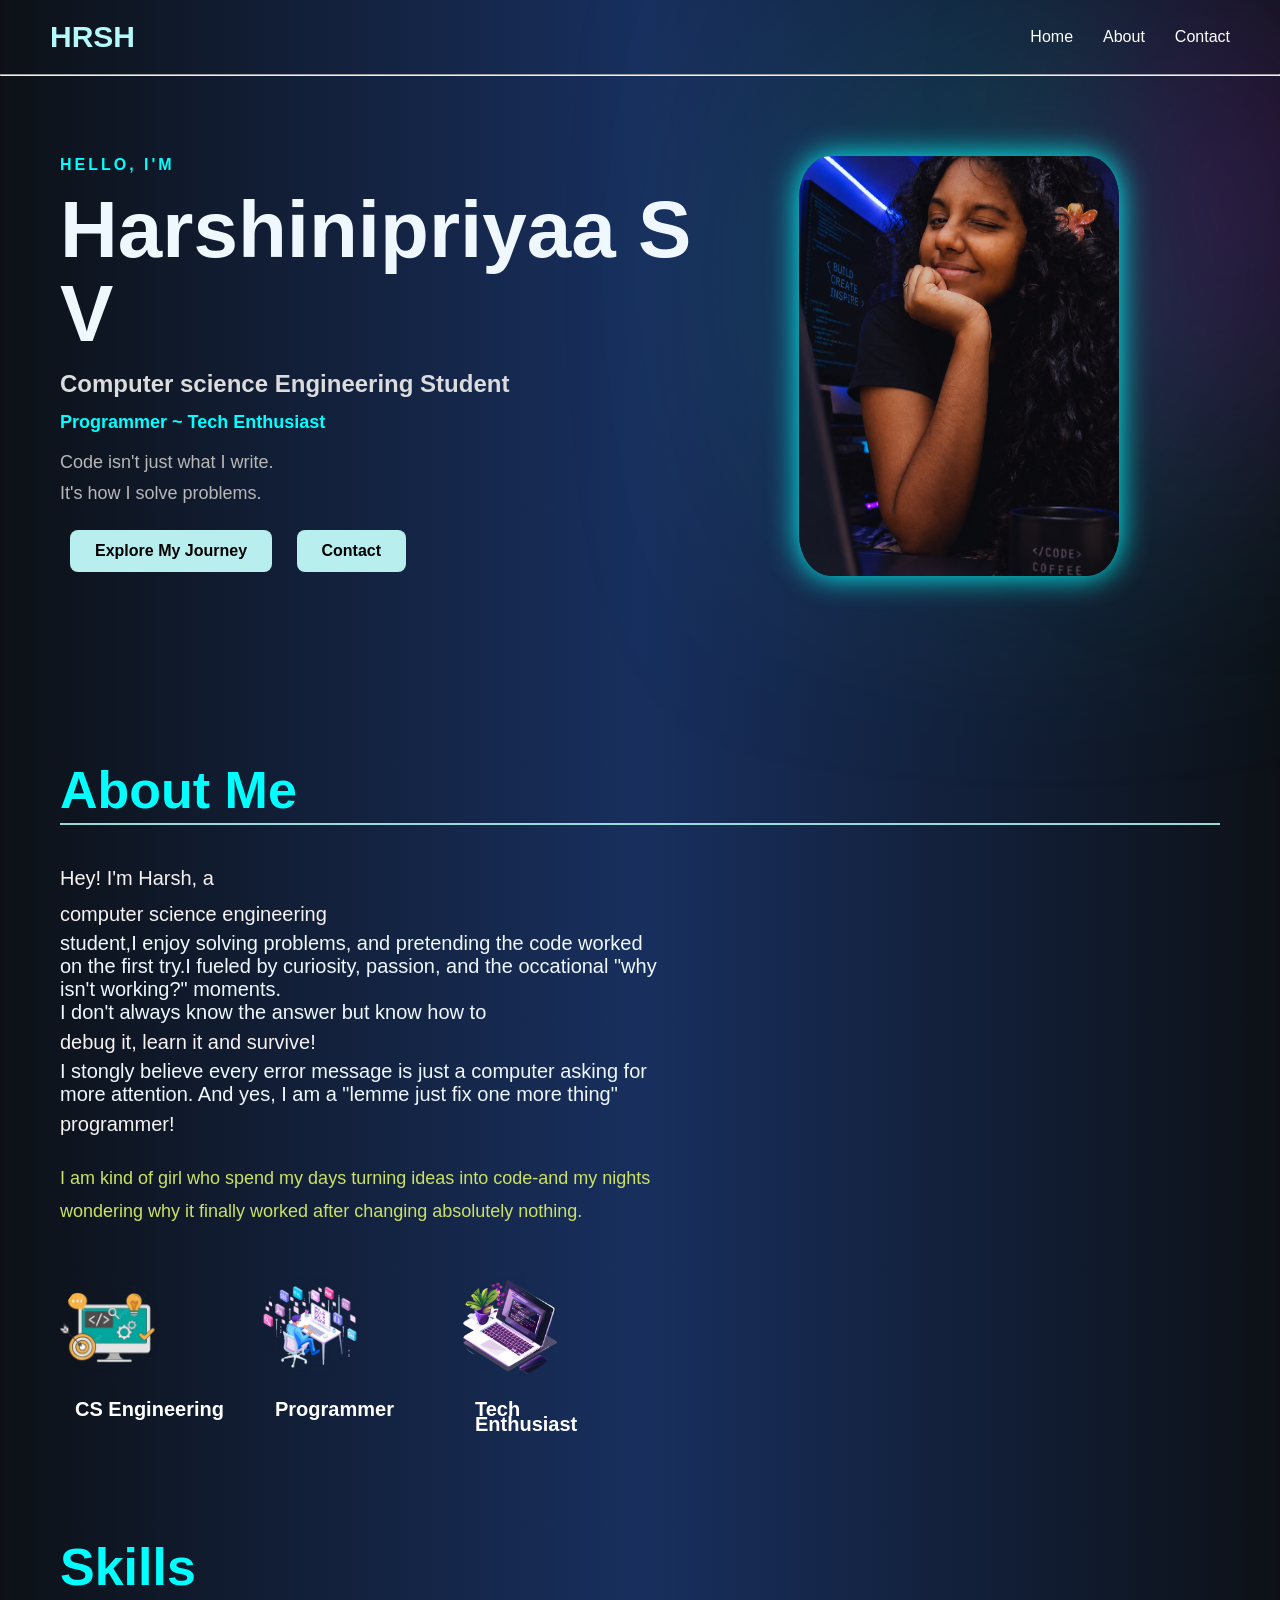
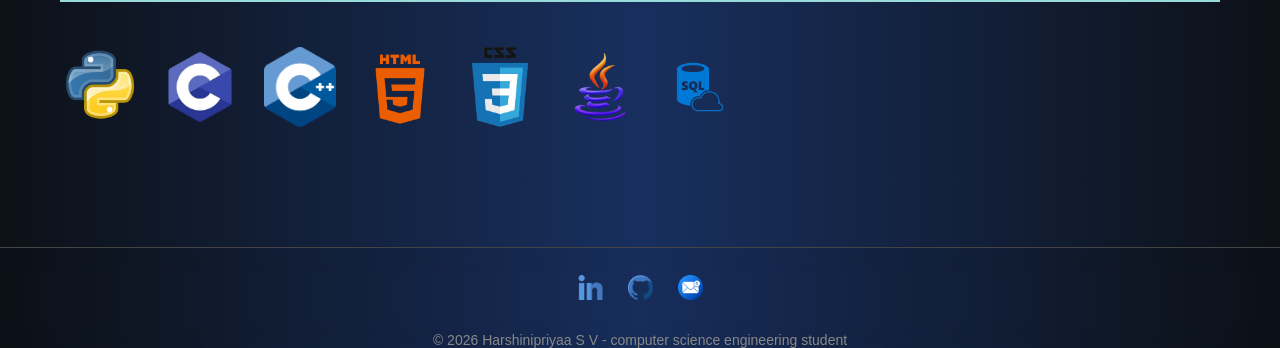
==== index.html @ 43f7841b "Initial portfolio" ====
<!DOCTYPE html>
<html lang="en">
<head>
    <meta charset="UTF-8">
    <meta name="viewport" content="width=device-width, initial-scale=1.0">
    <title>HARSH | Portfolio</title>
    <link rel="stylesheet" href="style.css">
    
</head>
<header>
    <nav>
        <h2 class="logo">
            <span>H</span><span>R</span><span>S</span><span>H</span>   
        </h2>
        <ul>
            <li > <a href="index.html">Home</a></li>
            <li> <a href="about.html">About</a></li>
            <li> <a href="contact.html">Contact</a></li>
        </ul>
    </nav>
</header>
<hr>

<section class="hero">
    <div class="glow"></div>
    <div class="glow2"></div>
    <div class="hero-text">
        <p class="intro">HELLO, I'm</p>
        <h1>Harshinipriyaa S V</h1>
        <h3>Computer science Engineering Student</h3>
        <h4>Programmer ~ Tech Enthusiast</h4>
        <p class="tagline">Code isn't just what I write.<br> It's how I solve problems.</p>
        <div class="buttons">
            <a href="about.html" class="btn">Explore My Journey</a>
            <a href="contact.html" class="btn2">Contact</a>
        </div>
        
        

    </div>
    <div class="himg"><a href="#s_abt"><img src="images/me.png" alt="Harsh"></a></div>
</section>

<section class="about" id="about">
    <h2>About Me</h2>
    <div class="about-continer">
        <div class="about-text">
            <div id="a_abt">
             <p>Hey! I'm Harsh, a <p id="cse">computer science engineering</p> student,I enjoy solving problems, and pretending the code worked on the first try.I fueled by curiosity, passion, and the occational "why isn't working?" moments.</p>
             I don't always know the answer but know how to <p id="tech">debug it, learn it and survive!</p> I stongly believe every error message is just a computer asking for more attention. And yes, I am a "lemme just fix one more thing" <p id="prg">programmer!</p></p>
             </div>
             <p id="s_abt">I am kind of girl who spend my days turning ideas into code-and my nights wondering why it finally worked after changing absolutely nothing.</p>
         </div>
         <div class="about-cards">
            <div class="card" id="card1"></div>
            <div class="card" id="card2"></div>
            <div class="card" id="card3"></div>  
            <div class="card-text"><a href="#cse">CS Engineering</a></div>
            <div class="card-text"><a href="#prg">Programmer</a></div>
            <div class="card-text"><a href="#tech">Tech Enthusiast</a></div>
         </div>
    </div>
</section>

<section class="skills" id="skills">
    <h2>Skills</h2>
    <div class="skills-container">
        <div class="skill-card"><img src="images/python.png" alt="Python"> </div>
        <div class="skill-card"><img src="images/c.png" alt="C"> </div>
        <div class="skill-card"><img src="images/cpp.png" alt="C++"> </div>
        <div class="skill-card"><img src="images/html.png" alt="HTML"> </div>
        <div class="skill-card"><img src="images/css.png" alt="CSS"> </div>
        <div class="skill-card"><img src="images/java.png" alt="Java"> </div>
        <div class="skill-card"><img src="images/mysql.png" alt="MySQL"> </div>
    </div>
</section>
<footer>

    <div class="social-icons">
        <a href=""><img src="images/linkedin.png" alt="LinkedIn"></a>
        <a href=""><img src="images/github.png" alt="GitHub"></a>
        <a href=""><img src="images/email.png" alt="email"></a>
    </div>
    <p class="copyright">&copy; 2026 Harshinipriyaa S V - computer science engineering student</p> 

</footer>      
</html
---- style.css ----
*{
    margin:0;
    padding:0;
    box-sizing:border-box;
}
body{
    background: linear-gradient(to right,#0d1117,#182f5e,#0d1117);
    color:aliceblue;
    font-family:Arial, Helvetica, sans-serif;
    animation:ease-in-out floatbody 6s infinite;
}
a{
    text-decoration:none;
}
/*NAVIGATION BAR*/
nav{
    display:flex;
    justify-content:space-between;
    align-items:center;
    padding:20px 50px;
}
ul{
    display:flex;
    list-style:none;
    gap:30px;
}

.logo{
    color:rgb(180, 250, 250);
    font-size: 30px;
    letter-spacing: 0px;
}
.logo span{
    display:inline-block;
    transition:0.3s;
}
.logo span:hover{
    transform:translateY(-5px);
    color:rgb(156, 217, 245);
    text-shadow:0 0 10px rgb(156, 217, 245);
}
nav a,.card-text a{
    text-decoration:none;
    color:rgb(255, 255, 255);
    position:relative;
    transition:0.3s;
}
nav a:hover,.card-text a:hover{
    color:rgb(156, 217, 245);
}
nav a::after,.card-text a::after{
    content:"";
    display:block;
    width:0;
    height:2px;
    background-color: cyan;
    position:absolute;
    left:0;
    bottom: -5px;
    transition: 0.3s; 
}
nav a:hover::after,.card-text a:hover::after{ 
    width:100%;
}
/*Hero*/
.hero{
    display:flex;
    justify-content:space-between;
    align-items:center;
    padding: 80px 60px;
    position:relative;
    animation: slideinleft 3s ease-in-out;
}
.hero-text{
    width:55%;
    display:flex;
    flex-direction:column;
    gap:14px;
}
.himg{
    width:45%;
    display:flex;
    justify-content:center;
    animation:ease-in-out floatImage 3s infinite;
}
.himg img{
    width: 320px;
    height: 420px;
    border-radius:10%;
    object-fit: cover;
    box-shadow: 0 0 30px cyan;
    transition:0.4s;
}
.himg img:hover{
    transform:scale(1.05);
    box-shadow:0 0 50px rgb(125, 208, 241);
}
.hero h1{
    font-size: 80px;
    font-weight:800;
    line-height:1.05;
    animation:ease-in-out floatImage 3s infinite;
    transition:0.3s;
}
.hero h1:hover{
    transform:translatex(10px);
}
.hero h3{
    font-size: 24px;
    color:#dcdcdc;
}
.hero h4{
    font-size: 18px;
    color:cyan;
    font-weight:600;
}
.tagline{
    font-size: 18px;
    line-height:1.3;
    color:#b8b8b8;
    line-height:1.7;
    width:520px;
}
.buttons{
    gap:200px;
}
.btn,.btn2{
    display:inline-block;
    margin:8px 10px;
    padding: 12px 25px;   
    border-radius: 8px;
    background-color:rgb(184, 238, 238);
    color:black;
    font-weight: bold;
    transition:0.3s;
}
.buttons a:hover{
    color:#09172c;
}

.btn2:hover,.btn:hover{
    transform:translateY(-5px) scale(1.05);
    box-shadow:0 0 10px rgb(37, 124, 110);
}
.intro{
    letter-spacing: 3px;
    font-size: 16px;
    font-weight: 700;
    color:cyan;
    text-transform:uppercase;
}
@keyframes
floatbody
{
    0%{
        transform: translateX(0px);
    }
    50%{
        transform: translateX(-7.5px);
    }
    100%{
        transform: translateX(0px);
    }
}
@keyframes
floatImage
{
    0%{
        transform: translateY(0px);
    }
    50%{
        transform: translateY(-7.5px);
    }
    100%{
        transform: translateY(0px);
    }
}
.glow{
    position:absolute;
    width: 200px;
    height: 300px;
    background:rgb(31, 187, 187);
    border-radius:50%;
    filter:blur(150px);
    top:50px;
    right:140px;
    z-index:-1;
    transition:4s;
}
.glow2{
    position:absolute;
    width: 100px;
    height: 500px;
    border-radius:50%;
    background:rgb(91, 8, 99);
    filter:blur(110px);
    top:-120px;
    right:0px;
    z-index:-1;
    transition:5s;
}
@keyframes slideinleft{
    from{
        opacity:0;
        transform:translateX(-60px);
    }
    to{
        opacity:1;
        transform:translateX(0px);
    }
}
/*About*/
.about{
    padding: 100px 60px;
    animation: slideinleft 3s ease-in-out;
}
/*about and skill heading*/
.about h2,.skills h2{
    font-size: 52px;
    font-weight: 700;
    color:cyan;
    margin-bottom: 40px;
    position:relative;
    transition:0.3s;
    animation:ease floatImage ;
}
.about h2:hover,.skills h2:hover{
    color:rgb(153, 219, 219);
    text-shadow:0 0 30px rgba(242, 243, 243, 0.952);
}
.about h2::after,.skills h2::after{
    content:"";
    display:block;
    width:100%;
    height:2px;
    background-color: rgb(153, 219, 219);
    position:absolute;
    left:0;
    bottom: -5px;
    transition: 0.3s; 
}
/*------------------------*/
.about-container{
    display:flex;
    justify-content:space-between;
    align-items:flex-start;
    gap:60px;
}
.about-text{
    max-width: 600px;
    font-size: 20px;
}
.about-text p{
    font-size: 20px;
    line-height:1.8;
    color:#f8f3f3;
}
#s_abt{
    font-size: 18px;
    line-height:1.8;
    color:#cbe263;
    margin-top: 20px;
    transition:0.3s;
}
#a_abt{
    transition:0.3s;
}
#s_abt:hover,#a_abt:hover{
    transform:scale(105%);
}
@keyframes glow{
    0%{
        text-shadow:0 0 5px #cbe263;
    }
    50%{
        text-shadow:0 0 20px #cbe263, 0 0 30px #63e2d1;
    }
    100%{
        text-shadow:0 0 5px #cbe263;
    }
}
#cse,#tech,#prg{
    transition:0.3s;
}
@keyframes highlight{
    0%{
        background:transparent;
    }
    50%{
        text-shadow:0 0 20px #63e2d1, 0 0 30px #63e2d1;
        font-weight: 600;
        color:rgb(226, 226, 142);
    }
    100%{
        background:transparent;
        box-shadow:none;
    }
}
#cse:target,#tech:target,#prg:target{
    animation:ease 1s highlight;
}
#s_abt:target{
    animation:ease 1s glow;
}
.about-cards{
    width:50%;
    display:grid;
    grid-template-columns:repeat(3,1fr);
    gap:20px;
    margin-top: 50px;
    animation:ease-in-out floatImage 6s infinite;
}
.card{
    height: 100px;
    width:100px;
    backdrop-filter:blur(10px);
    padding: 25px;
    border-radius: 100px;
    transition:0.3s ease;
}
.card-text{
    text-align:top;
    font-size: 20px;
    color:#d0d0df;
    font-weight:900;
    display:inline-block;
    width: fit-content;
    padding: 5px 15px;
    line-height:0.75;
    transition:0.3s
}
#card1{
    background:url('images/cse.png');
    background-size:120%;
    background-repeat:no-repeat;
    background-position:center;
}
#card2{
    background:url('images/prgg.png');
    background-size:100%;
    background-repeat:no-repeat;
    background-position:center;
}
#card3{
    background:url('images/tech.png');
    background-size:100%;
    background-repeat:no-repeat;
    background-position:center;
}
.card:hover{
    transform:translateY(-8px);
}
.card-text:hover{
    transform:translateX(18px);
}
/*skills*/
.skills{
    padding: 0px 60px;
    animation: slideinleft 3s ease-in-out;
}
.skills-container{
    display:grid;
    width:40%;
    gap:20px;
    grid-template-columns:repeat(7,1fr);
    margin-top:50px;
    animation:ease-in-out floatImage 4s infinite;
}
.skill-card img{
    width:80px;
    height:80px;
    object-fit:contain; 
    display:block;
    margin:auto;
    transition:0.3s;
}
.skill-card img:hover{
    border:rgb(28, 29, 61) solid;
    border-width:0.05px;
    box-shadow:0 0 50px cyan;
    border-radius:10%;
    transform:scale(1.15); 
}
footer{
    margin-top: 120px;
    padding: 0px 10%;
    text-align:center;
    border-top: 1px solid #444;
    background: rgba(0, 0, 0, 0.03);
    backdrop-filter: blur(12px);
}
.social-icons{
    display:flex;
    justify-content:center;
    gap:25px;
    margin:20px 0;
    animation:ease-in-out floatImage 6s infinite;
}
.social-icons img{
    width: 25px;
    height: 40px;
    object-fit:contain;
    transition:0.3s ease;
}
.social-icons img:hover{
    transform:translateY(-8px) scale(1.1);
    filter:drop-shadow(0 0 20px cyan);
}
.copyright{
    font-size: 14px;
    color:#888;
    margin-top: 10px;
}
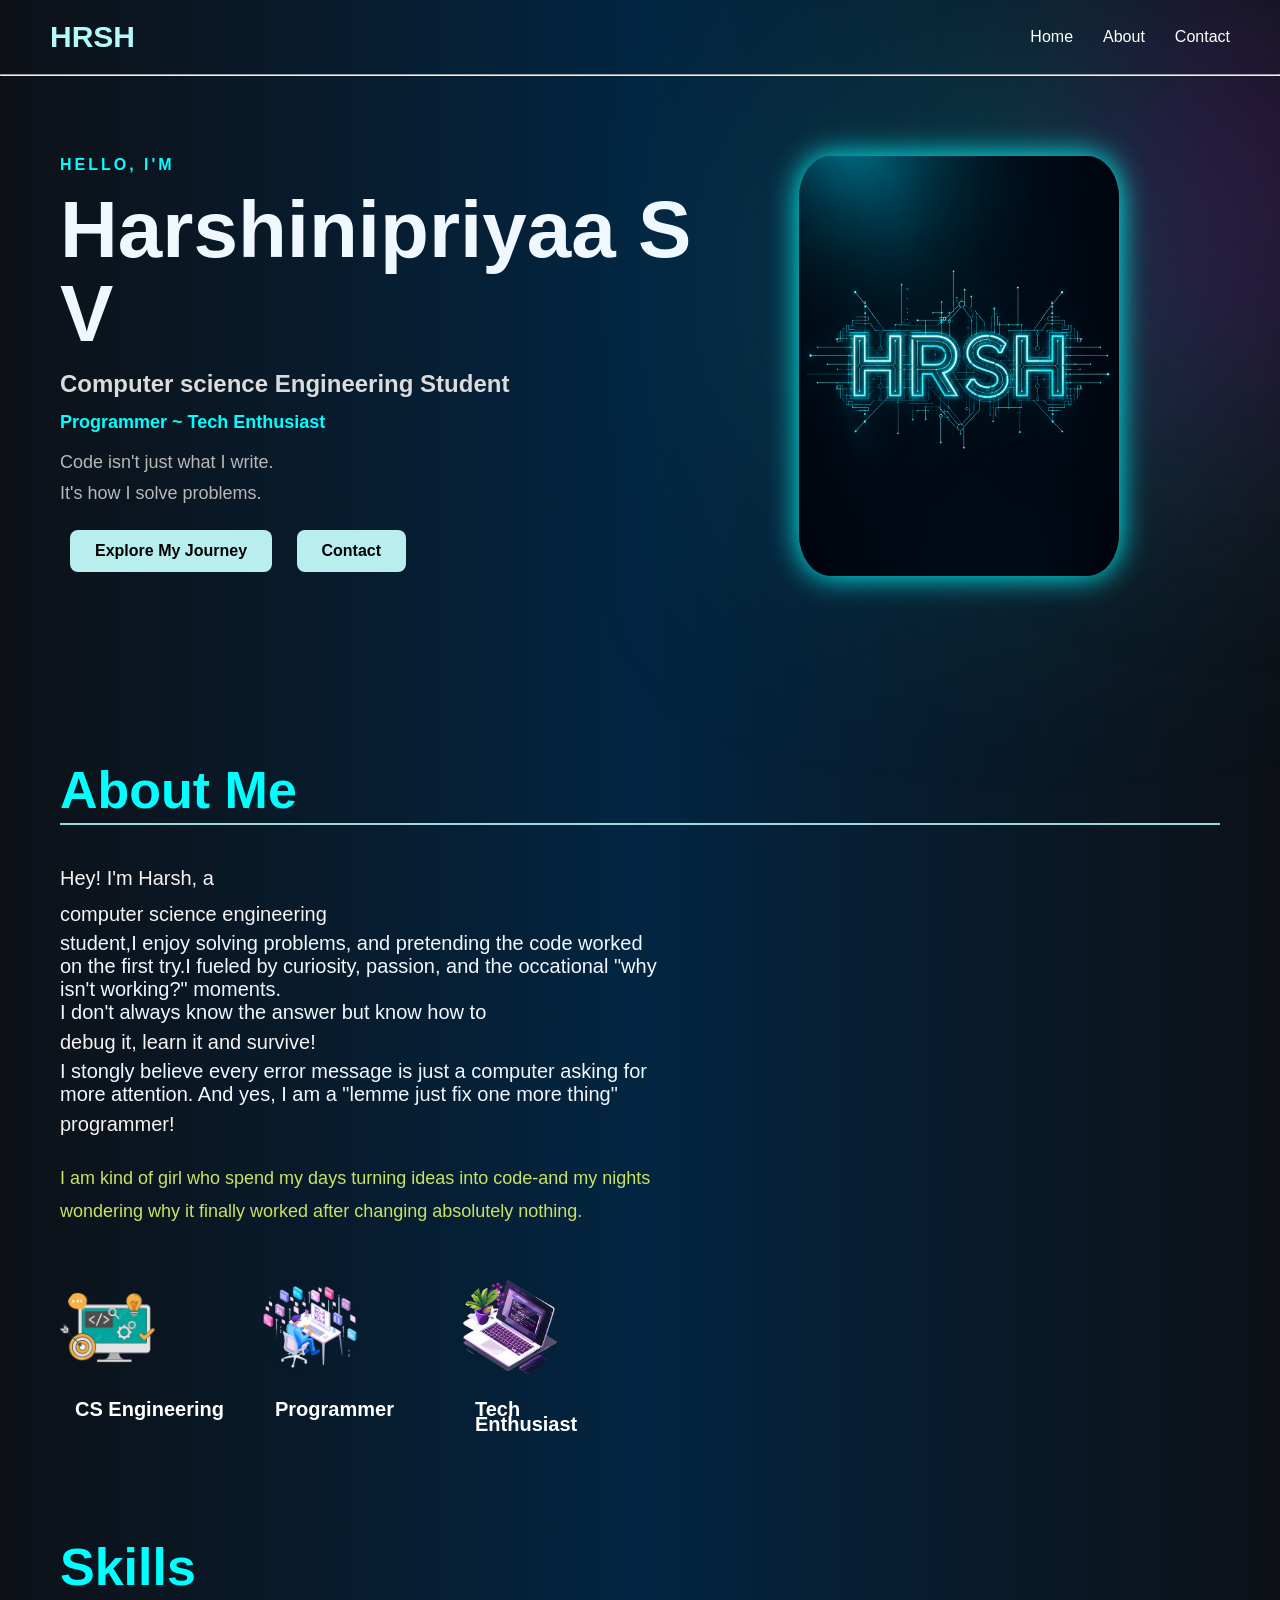
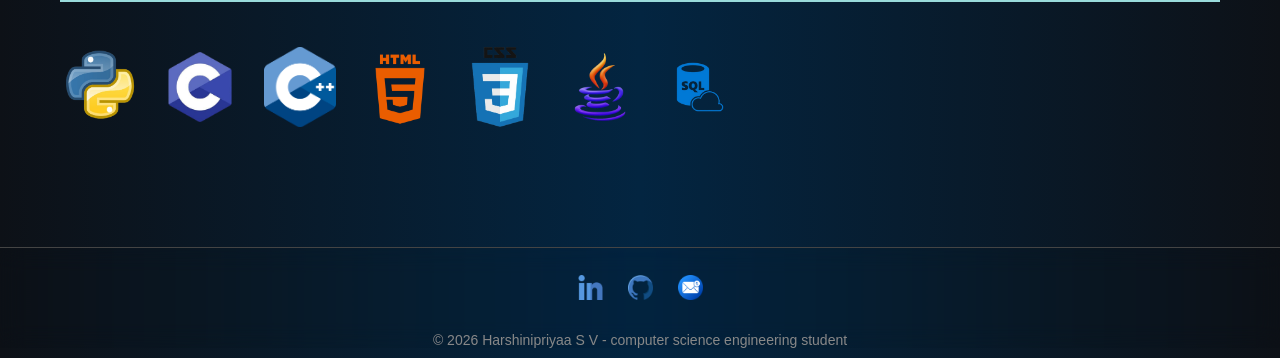
==== commit 2cb8c11f: "completed portfolio" ====
--- a/index.html
+++ b/index.html
@@ -38,7 +38,7 @@
         
 
     </div>
-    <div class="himg"><a href="#s_abt"><img src="images/me.png" alt="Harsh"></a></div>
+    <div class="himg"><a href="#s_abt"><img src="images/intro.png" alt="Harsh"></a></div>
 </section>
 
 <section class="about" id="about">
@@ -77,11 +77,11 @@
 <footer>
 
     <div class="social-icons">
-        <a href=""><img src="images/linkedin.png" alt="LinkedIn"></a>
-        <a href=""><img src="images/github.png" alt="GitHub"></a>
-        <a href=""><img src="images/email.png" alt="email"></a>
+        <a href="https://www.linkedin.com/in/harshinipriyaa-s-v-26a405399/"><img src="images/linkedin.png" alt="LinkedIn"></a>
+        <a href="https://github.com/Harshinipriyaa-dev"><img src="images/github.png" alt="GitHub"></a>
+        <a href="mailto:hrxhni.11@gmail.com"><img src="images/email.png" alt="email"></a>
     </div>
     <p class="copyright">&copy; 2026 Harshinipriyaa S V - computer science engineering student</p> 
 
 </footer>      
-</html
+</html>
--- a/style.css
+++ b/style.css
@@ -4,7 +4,7 @@
     box-sizing:border-box;
 }
 body{
-    background: linear-gradient(to right,#0d1117,#182f5e,#0d1117);
+    background: linear-gradient(to right,#0d1117,#032541,#0d1117);
     color:aliceblue;
     font-family:Arial, Helvetica, sans-serif;
     animation:ease-in-out floatbody 6s infinite;
@@ -409,8 +409,257 @@
 .copyright{
     font-size: 14px;
     color:#888;
-    margin-top: 10px;
-}
-
-
-
+    margin: 10px;
+
+}
+.about-hero{
+    display:flex;
+    justify-content:space-between;
+    align-items:center;
+    padding:100px 60px;
+    gap:80px;
+    animation:slideinleft 3s ease-in-out;
+}
+.about-img{
+    width:45%;
+    display:flex;
+    justify-content:center;
+}
+.about-img img{
+    width:340px;
+    height:430px;
+    object-fit:cover;
+    border-radius:15px;
+    box-shadow:0 0 30px cyan;
+    transition:.4s;
+}
+.about-img img:hover{
+    transform:scale(1.05);
+    box-shadow:0 0 50px rgb(125,208,241);
+}
+.about-content{
+    width:55%;
+    display:flex;
+    flex-direction:column;
+    gap:18px;
+}
+.about-content h1{
+    font-size:60px;
+    color:cyan;
+}
+.about-content h3{
+    font-size:26px;
+    color:#dcdcdc;
+}
+.about-content p{
+    font-size:18px;
+    line-height:1.8;
+    color:#d0d0d0;
+}
+
+.journey{
+    padding:100px 60px;
+    animation:slideinleft 3s ease-in-out;
+}
+.journey h2{
+    font-size:52px;
+    color:cyan;
+    margin-bottom:60px;
+}
+.timeline{
+    position:relative;
+    margin-left:30px;
+}
+.timeline::before{
+    content:"";
+    position:absolute;
+    left:9px;
+    top:0;
+    width:3px;
+    height:100%;
+    background:cyan;
+    box-shadow:0 0 15px cyan;
+}
+.timeline-item{
+    display:flex;
+    gap:30px;
+    margin-bottom:60px;
+    position:relative;
+}
+.circle{
+    width:20px;
+    height:20px;
+    background:cyan;
+    border-radius:50%;
+    box-shadow:0 0 20px cyan;
+    flex-shrink:0;
+}
+.timeline-content{
+    background:rgba(255,255,255,.06);
+    backdrop-filter:blur(12px);
+    border:1px solid rgba(0,255,255,.3);
+    border-radius:20px;
+    padding:25px;
+    transition:.3s;
+}
+.timeline-content:hover{
+    transform:translateX(12px);
+    box-shadow:0 0 30px cyan;
+}
+.brief{
+    padding:100px 60px;
+    animation:slideinleft 3s ease-in-out;
+}
+.brief h2{
+    font-size:52px;
+    color:cyan;
+    margin-bottom:50px;
+}
+.belief-container{
+    display:grid;
+    grid-template-columns:repeat(3,1fr);
+    gap:30px;
+}
+.belief-card{
+    background:rgba(255,255,255,.06);
+    backdrop-filter:blur(10px);
+    border:1px solid rgba(0,255,255,.25);
+    border-radius:20px;
+    padding:30px;
+    transition:.3s;
+}
+.belief-card:hover{
+    transform:translateY(-10px);
+    box-shadow:0 0 25px cyan;
+}
+.belief-card h3{
+    color:cyan;
+    margin-bottom:15px;
+}
+
+.belief-card p{
+    line-height:1.7;
+    color:#d8d8d8;
+}
+.beyond{
+    padding:100px 60px;
+    animation:slideinleft 3s ease-in-out;
+}
+.beyond h2{
+    font-size:52px;
+    color:cyan;
+    margin-bottom:50px;
+}
+.beyond-container{
+    display:grid;
+    grid-template-columns:repeat(3,1fr);
+    gap:30px;
+}
+.beyond-card{
+    background:rgba(255,255,255,.06);
+    backdrop-filter:blur(10px);
+    border:1px solid rgba(0,255,255,.25);
+    border-radius:20px;
+    padding:30px;
+    transition:.3s;
+}
+.beyond-card:hover{
+    transform:translateY(-10px);
+    box-shadow:0 0 25px cyan;
+}
+.beyond-card h3{
+    color:cyan;
+    margin-bottom:15px;
+}
+
+.beyond-card p{
+    line-height:1.8;
+    color:#d8d8d8;
+}
+/* CONTACT */
+
+.contact{
+    padding:100px 60px;
+    animation:slideinleft 3s ease-in-out;
+}
+
+.contact-heading{
+    text-align:center;
+    margin-bottom:70px;
+}
+
+.contact-heading h2{
+    font-size:52px;
+    color:cyan;
+    margin-bottom:20px;
+    transition:.3s;
+}
+
+.contact-heading h2:hover{
+    text-shadow:0 0 25px cyan;
+}
+
+.contact-heading p{
+    max-width:700px;
+    margin:auto;
+    font-size:18px;
+    line-height:1.8;
+    color:#d8d8d8;
+}
+
+.contact-container{
+    display:flex;
+    justify-content:center;
+    gap:50px;
+}
+
+/* LEFT SIDE */
+
+.contact-info{
+    display:flex;
+    flex-direction:column;
+    gap:25px;
+}
+.info-card{
+    display:flex;
+    align-items:center;
+    gap:20px;
+    background:rgba(255,255,255,.05);
+    backdrop-filter:blur(10px);
+    border:1px solid rgba(0,255,255,.25);
+    padding:25px;
+    border-radius:20px;
+    transition:.3s;
+}
+
+.info-card:hover{
+    transform:translateX(12px);
+    box-shadow:0 0 25px cyan;
+}
+
+.info-card img{
+    width:45px;
+    height:45px;
+    object-fit:contain;
+}
+
+.info-card h3{
+    color:cyan;
+    margin-bottom:5px;
+}
+
+.info-card p{
+    color:#ddd;
+}
+
+
+
+
+
+
+
+
+
+
+
+
